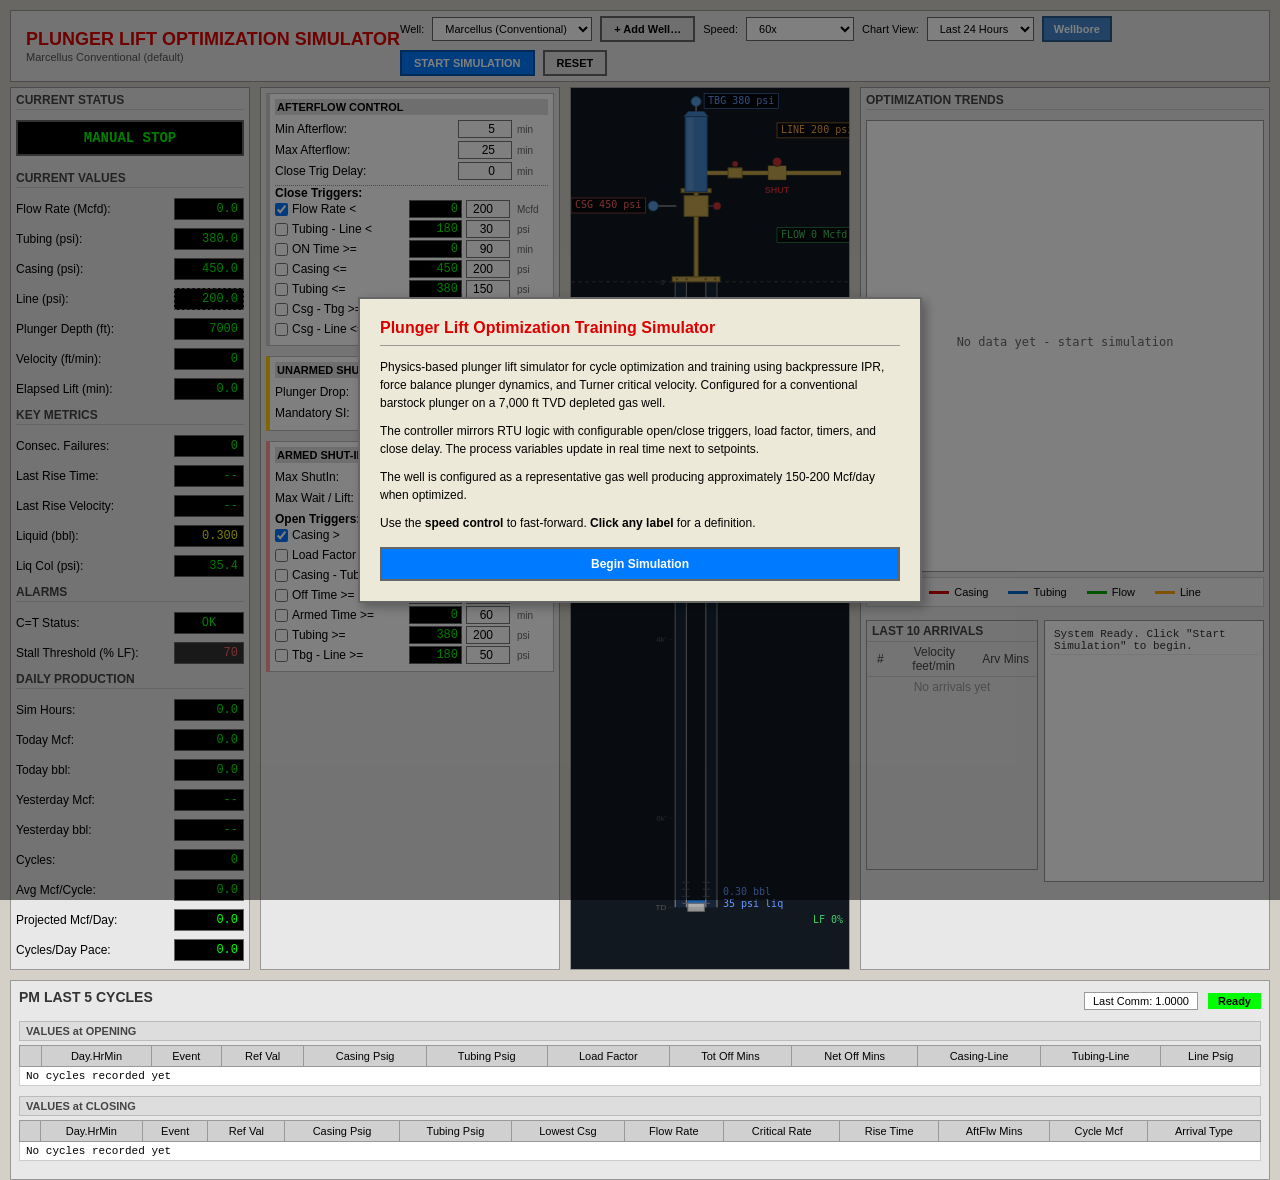
==== index.html @ 11f979c6 "Move app to repo root for clean URL; apply readout-box and unit-alignment styling fixes" ====
<!DOCTYPE html>
<html lang="en">
<head>
    <meta charset="UTF-8">
    <title>Wellsite LMS - Plunger Lift Optimization Simulator</title>
    <link rel="stylesheet" href="css/styles.css">
</head>
<body>

    <!-- Instructions Modal -->
    <div id="instructionsModal" class="modal-overlay">
        <div class="modal-dialog">
            <div class="modal-header">Plunger Lift Optimization Training Simulator</div>
            <div class="modal-content">
                <p>Physics-based plunger lift simulator for cycle optimization and training using backpressure IPR, force balance plunger dynamics, and Turner critical velocity. Configured for a conventional barstock plunger on a 7,000 ft TVD depleted gas well.</p>

                <p>The controller mirrors RTU logic with configurable open/close triggers, load factor, timers, and close delay. The process variables update in real time next to setpoints.</p>

                <p>The well is configured as a representative gas well producing approximately 150-200 Mcf/day when optimized.</p>

                <p>Use the <strong>speed control</strong> to fast-forward. <strong>Click any label</strong> for a definition.</p>
            </div>
            <button class="modal-close" onclick="closeInstructions()">Begin Simulation</button>
        </div>
    </div>

    <!-- Custom Well Modal -->
    <div id="customWellModal" class="modal-overlay hidden">
        <div class="modal-dialog modal-dialog-wide">
            <div class="modal-header">Add Custom Well (Packer Completion)</div>
            <div class="modal-content">

                <div id="cwFormPage">
                    <fieldset class="cw-fieldset">
                        <legend>Well &amp; Geometry</legend>
                        <div class="cw-grid">
                            <label for="cwName">Well name</label>
                            <input type="text" id="cwName" placeholder="e.g. Well C">
                            <label for="cwTubingSize">Tubing size</label>
                            <select id="cwTubingSize" onchange="cwToggleCustomId()">
                                <option value="2-3/8" selected>2-3/8&quot; (1.995&quot; ID)</option>
                                <option value="2-7/8">2-7/8&quot; (2.441&quot; ID)</option>
                                <option value="custom">Custom ID…</option>
                            </select>
                        </div>
                        <div class="cw-grid" id="cwCustomIdRow" style="display:none;">
                            <label for="cwCustomId">Tubing ID (inches)</label>
                            <input type="number" id="cwCustomId" step="0.001" placeholder="e.g. 1.995">
                        </div>
                        <div class="cw-grid">
                            <label for="cwDepth">BSA depth (ft)</label>
                            <input type="number" id="cwDepth" placeholder="e.g. 6893">
                            <label for="cwLine">Line pressure (psi)</label>
                            <input type="number" id="cwLine" placeholder="e.g. 312">
                        </div>
                    </fieldset>

                    <fieldset class="cw-fieldset">
                        <legend>Observed Performance (calibration targets)</legend>
                        <div class="cw-grid">
                            <label for="cwFlowingTbg">Flowing tubing (psi)</label>
                            <input type="number" id="cwFlowingTbg" placeholder="e.g. 325">
                            <label for="cwProd">Daily production (Mcfd)</label>
                            <input type="number" id="cwProd" placeholder="e.g. 675">
                            <label for="cwSiPeak">Shut-in tubing peak (psi)</label>
                            <input type="number" id="cwSiPeak" placeholder="e.g. 370">
                            <label for="cwSiPeakAfter">…observed after shut-in of (min)</label>
                            <input type="number" id="cwSiPeakAfter" placeholder="e.g. 50">
                            <label for="cwCycles">Cycles per day</label>
                            <input type="number" id="cwCycles" step="0.5" placeholder="e.g. 2">
                            <label for="cwWater">Water rate (bbl/d)</label>
                            <input type="number" id="cwWater" step="0.1" placeholder="e.g. 0.6">
                            <label for="cwRise">Plunger rise time (min)</label>
                            <input type="number" id="cwRise" placeholder="e.g. 15">
                            <label for="cwDrop">Plunger drop time (min)</label>
                            <input type="number" id="cwDrop" placeholder="e.g. 42">
                        </div>
                        <div class="cw-grid">
                            <label for="cwStabilizedSi">Stabilized long shut-in tubing (psi) <span class="cw-optional">optional — pins reservoir pressure</span></label>
                            <input type="number" id="cwStabilizedSi" placeholder="leave blank if unknown">
                        </div>
                    </fieldset>

                    <fieldset class="cw-fieldset">
                        <legend>Controller Settings (operator setpoints)</legend>
                        <div class="cw-grid">
                            <label for="cwCtrlOffTime">Off time — open trigger (min)</label>
                            <input type="number" id="cwCtrlOffTime" placeholder="e.g. 50">
                            <label for="cwCtrlCloseFlow">Close on flow below (Mcfd)</label>
                            <input type="number" id="cwCtrlCloseFlow" placeholder="e.g. 650">
                            <label for="cwCtrlCloseDelay">Close delay (min)</label>
                            <input type="number" id="cwCtrlCloseDelay" placeholder="e.g. 2">
                            <label for="cwCtrlDropTimer">Drop timer (min)</label>
                            <input type="number" id="cwCtrlDropTimer" placeholder="e.g. 42">
                            <label for="cwCtrlMaxAft">Max afterflow (min)</label>
                            <input type="number" id="cwCtrlMaxAft" placeholder="e.g. 720">
                            <label for="cwCtrlMaxShutIn">Max shut-in (min)</label>
                            <input type="number" id="cwCtrlMaxShutIn" placeholder="e.g. 120">
                        </div>
                    </fieldset>

                    <div id="cwValidationErrors"></div>

                    <fieldset class="cw-fieldset">
                        <legend>Saved Custom Wells</legend>
                        <div id="cwManageList"></div>
                        <div class="cw-manage-actions">
                            <button onclick="exportCustomWells()">Export All (JSON)</button>
                            <button onclick="document.getElementById('cwImportFile').click()">Import…</button>
                            <input type="file" id="cwImportFile" accept=".json" style="display:none"
                                   onchange="if(this.files[0]) importCustomWells(this.files[0]); this.value='';">
                            <span id="cwImportStatus"></span>
                        </div>
                    </fieldset>
                </div>

                <div id="cwProgressPage" style="display:none;">
                    <div id="cwCalStatus" class="cw-cal-status">Preparing…</div>
                    <div id="cwCalLog" class="cw-cal-log"></div>
                    <p class="cw-note">Auto-calibration runs ~20–35 fast headless simulations of this well (about 1–2 seconds total), nudging each physics parameter until the model matches your targets.</p>
                </div>

                <div id="cwResultPage" style="display:none;">
                    <table id="cwValidationTable" class="cw-validation-table"></table>
                    <div id="cwCalNotes"></div>
                    <details class="cw-details">
                        <summary>Derived physics parameters (for the engineer)</summary>
                        <div id="cwDerivedKnobs"></div>
                    </details>
                </div>

            </div>
            <div class="cw-footer">
                <button id="cwBtnCreate" class="primary" onclick="startCustomWellCalibration()">Create &amp; Calibrate</button>
                <button id="cwBtnSave" class="primary" style="display:none;" onclick="saveCalibratedWell()">Save Well</button>
                <button id="cwBtnBack" style="display:none;" onclick="backToCustomWellForm()">Back to Form</button>
                <button onclick="closeCustomWellModal()">Cancel</button>
            </div>
        </div>
    </div>

    <!-- Help Popover -->
    <div id="helpPopover" class="help-popover hidden">
        <div class="help-popover-header">
            <span class="help-popover-title" id="helpPopoverTitle">Help</span>
            <button class="help-popover-close" onclick="closeHelpPopover()">X</button>
        </div>
        <div class="help-popover-content" id="helpPopoverContent"></div>
    </div>

    <div class="header">
        <div>
            <h1>PLUNGER LIFT OPTIMIZATION SIMULATOR</h1>
            <span id="headerSubtitle">Marcellus Conventional (default)</span>
        </div>
        <div class="sim-controls">
            <label for="wellPresetSelect">Well:</label>
            <select id="wellPresetSelect" onchange="applyWellPreset(this.value)">
                <option value="marcellus" selected>Marcellus (Conventional)</option>
                <option value="wellA">Well A — Packer</option>
                <option value="wellB">Well B — Packer</option>
            </select>
            <button id="btnAddWell" onclick="openCustomWellModal()">+ Add Well…</button>
            <label for="speedSelect">Speed:</label>
            <select id="speedSelect" onchange="updateSpeed()">
                <option value="1">1x (Real-time)</option>
                <option value="10">10x</option>
                <option value="30">30x</option>
                <option value="60" selected>60x</option>
                <option value="120">120x</option>
                <option value="300">300x (Fast)</option>
            </select>
            <label for="chartViewSelect">Chart View:</label>
            <select id="chartViewSelect" onchange="updateChartView()">
                <option value="60">Last 1 Hour</option>
                <option value="360">Last 6 Hours</option>
                <option value="720">Last 12 Hours</option>
                <option value="1440" selected>Last 24 Hours</option>
                <option value="9999999">All Data</option>
            </select>
            <button id="btnToggleViz" class="viz-active" onclick="toggleVisualizer()">Wellbore</button>
            <button class="primary" onclick="toggleSimulation()" id="btnStart">START SIMULATION</button>
            <button onclick="resetSimulation()">RESET</button>
        </div>
    </div>

    <div class="main-container">

        <div class="panel">
            <h3>Current Status</h3>
            <div id="statusDisplay" class="status-box">MANUAL STOP</div>

            <h3>Current Values</h3>
            <div class="data-row"><span class="data-label" data-help="flowRate">Flow Rate (Mcfd):</span> <div id="valFlow" class="data-value">0.0</div></div>
            <div class="data-row"><span class="data-label" data-help="tubingPressure">Tubing (psi):</span> <div id="valTbg" class="data-value">200.0</div></div>
            <div class="data-row" id="rowPwf" style="display:none;"><span class="data-label" title="Bottomhole flowing pressure (packer wells only)">Pwf BH (psi):</span> <div id="valPwf" class="data-value">--</div></div>
            <div class="data-row" id="rowCsg"><span class="data-label" data-help="casingPressure">Casing (psi):</span> <div id="valCsg" class="data-value">400.0</div></div>
            <div class="data-row"><span class="data-label" data-help="linePressure">Line (psi):</span> <input type="number" id="valLine" class="data-value data-value-edit" value="200" title="Editable — set a new gathering-line pressure and the physics responds live" onchange="setLinePressure(this.value)"></div>
            <div class="data-row"><span class="data-label" data-help="plungerDepth">Plunger Depth (ft):</span> <div id="valDepth" class="data-value">7000</div></div>
            <div class="data-row">
                <span class="data-label" data-help="velocity">Velocity (ft/min):</span>
                <span class="value-wrap"><span id="velIndicator" class="velocity-indicator"></span><div id="valVel" class="data-value">0</div></span>
            </div>
            <div class="data-row"><span class="data-label" data-help="elapsedLift">Elapsed Lift (min):</span> <div id="timerLift" class="data-value">0.0</div></div>

            <h3>Key Metrics</h3>
            <div class="data-row"><span class="data-label" data-help="consecFailures">Consec. Failures:</span> <div id="valConsecFails" class="data-value">0</div></div>
            <div class="data-row"><span class="data-label" data-help="lastRiseTime">Last Rise Time:</span> <div id="valRiseTime" class="data-value">--</div></div>
            <div class="data-row"><span class="data-label" data-help="lastRiseVelocity">Last Rise Velocity:</span> <div id="valArrivalVel" class="data-value">--</div></div>
            <div class="data-row"><span class="data-label" data-help="liquidBbl">Liquid (bbl):</span> <div id="valLiquidBbl" class="data-value">0.00</div></div>
            <div class="data-row"><span class="data-label" data-help="liquidColumnPsi">Liq Col (psi):</span> <div id="valLiquidPsi" class="data-value">0.0</div></div>

            <h3>Alarms</h3>
            <div class="data-row">
                <span class="data-label" data-help="ctStatus">C=T Status:</span>
                <div id="valCTStatus" class="data-value" style="text-align:center;">OK</div>
            </div>
            <div class="data-row">
                <span class="data-label" data-help="stallThreshold">Stall Threshold (% LF):</span>
                <div class="data-value" style="background:#333; color:#ff6666;">70</div>
            </div>

            <h3>Daily Production</h3>
            <div class="data-row"><span class="data-label" data-help="simHours">Sim Hours:</span> <div id="summaryHours" class="data-value">0.0</div></div>
            <div class="data-row"><span class="data-label" data-help="todayMcf">Today Mcf:</span> <div id="summaryTodayMcf" class="data-value">0.0</div></div>
            <div class="data-row"><span class="data-label" data-help="todayBbl">Today bbl:</span> <div id="summaryTodayBbl" class="data-value">0.0</div></div>
            <div class="data-row"><span class="data-label" data-help="yesterdayMcf">Yesterday Mcf:</span> <div id="summaryYesterdayMcf" class="data-value">--</div></div>
            <div class="data-row"><span class="data-label" data-help="yesterdayBbl">Yesterday bbl:</span> <div id="summaryYesterdayBbl" class="data-value">--</div></div>
            <div class="data-row"><span class="data-label" data-help="cycles">Cycles:</span> <div id="summaryCycles" class="data-value">0</div></div>
            <div class="data-row"><span class="data-label" data-help="avgMcfCycle">Avg Mcf/Cycle:</span> <div id="summaryAvgMcf" class="data-value">0.0</div></div>
            <div class="data-row"><span class="data-label" data-help="projectedMcfDay">Projected Mcf/Day:</span> <div id="summaryProjected" class="data-value">0.0</div></div>
            <div class="data-row"><span class="data-label" data-help="cyclesPerDay">Cycles/Day Pace:</span> <div id="summaryCyclesPerDay" class="data-value">0.0</div></div>
        </div>

        <div class="panel">

            <div class="input-group section-afterflow">
                <h4>AFTERFLOW CONTROL</h4>
                <div class="data-row">
                    <span data-help="minAfterflow">Min Afterflow:</span>
                    <span class="input-with-unit"><input type="number" id="inMinAft" value="5"><span class="trigger-unit">min</span></span>
                </div>
                <div class="data-row">
                    <span data-help="maxAfterflow">Max Afterflow:</span>
                    <span class="input-with-unit"><input type="number" id="inMaxAft" value="25"><span class="trigger-unit">min</span></span>
                </div>
                <div class="data-row">
                    <span data-help="closeTrigDelay">Close Trig Delay:</span>
                    <span class="input-with-unit"><input type="number" id="inCloseDly" value="0"><span class="trigger-unit">min</span></span>
                </div>

                <div style="margin-top:5px; border-top:1px dotted #999;">
                    <strong>Close Triggers:</strong>
                    <div class="trigger-row">
                        <input type="checkbox" id="chkCloseFlow" checked>
                        <span data-help="closeFlowTrigger">Flow Rate < </span>
                        <span class="trigger-actual" id="actCloseFlow">--</span>
                        <input type="number" id="inCloseFlowVal" value="200">
                        <span class="trigger-unit">Mcfd</span>
                    </div>
                    <div class="trigger-row">
                        <input type="checkbox" id="chkCloseDP">
                        <span data-help="closeDPTrigger">Tubing - Line < </span>
                        <span class="trigger-actual" id="actCloseTbgLine">--</span>
                        <input type="number" id="inCloseDPVal" value="30">
                        <span class="trigger-unit">psi</span>
                    </div>
                    <div class="trigger-row">
                        <input type="checkbox" id="chkCloseOnTime">
                        <span data-help="closeOnTimeHelp">ON Time >= </span>
                        <span class="trigger-actual" id="actCloseOnTime">--</span>
                        <input type="number" id="inCloseOnTimeVal" value="90">
                        <span class="trigger-unit">min</span>
                    </div>
                    <div class="trigger-row">
                        <input type="checkbox" id="chkCloseCasing">
                        <span data-help="closeCasingHelp">Casing <= </span>
                        <span class="trigger-actual" id="actCloseCasing">--</span>
                        <input type="number" id="inCloseCasingVal" value="200">
                        <span class="trigger-unit">psi</span>
                    </div>
                    <div class="trigger-row">
                        <input type="checkbox" id="chkCloseTubing">
                        <span data-help="closeTubingHelp">Tubing <= </span>
                        <span class="trigger-actual" id="actCloseTubing">--</span>
                        <input type="number" id="inCloseTubingVal" value="150">
                        <span class="trigger-unit">psi</span>
                    </div>
                    <div class="trigger-row">
                        <input type="checkbox" id="chkCloseCsgTbg">
                        <span data-help="closeCsgTbgHelp">Csg - Tbg >= </span>
                        <span class="trigger-actual" id="actCloseCsgTbg">--</span>
                        <input type="number" id="inCloseCsgTbgVal" value="100">
                        <span class="trigger-unit">psi</span>
                    </div>
                    <div class="trigger-row">
                        <input type="checkbox" id="chkCloseCsgLine">
                        <span data-help="closeCsgLineHelp">Csg - Line <= </span>
                        <span class="trigger-actual" id="actCloseCsgLine">--</span>
                        <input type="number" id="inCloseCsgLineVal" value="50">
                        <span class="trigger-unit">psi</span>
                    </div>
                </div>
            </div>

            <div class="input-group section-unarmed">
                <h4>UNARMED SHUT-IN</h4>
                <div class="data-row">
                    <span data-help="plungerDrop">Plunger Drop:</span>
                    <span class="input-with-unit"><input type="number" id="inPlgDrop" value="20"><span class="trigger-unit">min</span></span>
                </div>
                <div class="data-row" style="display:none;">
                    <span data-help="deviationAngle">Well Deviation:</span>
                    <span class="input-with-unit"><input type="number" id="inDeviationAngle" value="0" min="0" max="75" step="5"><span class="trigger-unit">&deg;</span></span>
                </div>
                <div class="data-row">
                    <span data-help="mandatorySI">Mandatory SI:</span>
                    <span class="input-with-unit"><input type="number" id="inMandatory" value="120"><span class="trigger-unit">min</span></span>
                </div>
            </div>

            <div class="input-group section-armed">
                <h4>ARMED SHUT-IN (OPEN TRIGGERS)</h4>
                <div class="data-row">
                    <span data-help="maxShutIn">Max ShutIn:</span>
                    <span class="input-with-unit"><input type="number" id="inMaxShutIn" value="120"><span class="trigger-unit">min</span></span>
                </div>
                <div class="data-row">
                    <span data-help="maxWait">Max Wait / Lift:</span>
                    <span class="input-with-unit"><input type="number" id="inMaxWait" value="60"><span class="trigger-unit">min</span></span>
                </div>
                <div style="margin-top:5px;">
                    <strong>Open Triggers:</strong>
                    <div class="trigger-row">
                        <input type="checkbox" id="chkOpenCsg" checked>
                        <span data-help="casingTrigger">Casing > </span>
                        <span class="trigger-actual" id="actOpenCsg">--</span>
                        <input type="number" id="inOpenCsgVal" value="520">
                        <span class="trigger-unit">psi</span>
                    </div>
                    <div class="trigger-row">
                        <input type="checkbox" id="chkOpenLoad">
                        <span data-help="loadFactorTrigger">Load Factor < </span>
                        <span class="trigger-actual" id="actOpenLoad">--</span>
                        <input type="number" id="inOpenLoadVal" value="45">
                        <span class="trigger-unit">%</span>
                    </div>
                    <div class="trigger-row">
                        <input type="checkbox" id="chkOpenDiff">
                        <span data-help="diffTrigger">Casing - Tubing < </span>
                        <span class="trigger-actual" id="actOpenDiff">--</span>
                        <input type="number" id="inOpenDiffVal" value="200">
                        <span class="trigger-unit">psi</span>
                    </div>
                    <div class="trigger-row">
                        <input type="checkbox" id="chkOpenOffTime">
                        <span data-help="openOffTimeHelp">Off Time >= </span>
                        <span class="trigger-actual" id="actOpenOffTime">--</span>
                        <input type="number" id="inOpenOffTimeVal" value="120">
                        <span class="trigger-unit">min</span>
                    </div>
                    <div class="trigger-row">
                        <input type="checkbox" id="chkOpenArmedTime">
                        <span data-help="openArmedTimeHelp">Armed Time >= </span>
                        <span class="trigger-actual" id="actOpenArmedTime">--</span>
                        <input type="number" id="inOpenArmedTimeVal" value="60">
                        <span class="trigger-unit">min</span>
                    </div>
                    <div class="trigger-row">
                        <input type="checkbox" id="chkOpenTubing">
                        <span data-help="openTubingHelp">Tubing >= </span>
                        <span class="trigger-actual" id="actOpenTubing">--</span>
                        <input type="number" id="inOpenTubingVal" value="200">
                        <span class="trigger-unit">psi</span>
                    </div>
                    <div class="trigger-row">
                        <input type="checkbox" id="chkOpenTbgLine">
                        <span data-help="openTbgLineHelp">Tbg - Line >= </span>
                        <span class="trigger-actual" id="actOpenTbgLine">--</span>
                        <input type="number" id="inOpenTbgLineVal" value="50">
                        <span class="trigger-unit">psi</span>
                    </div>
                </div>
            </div>

        </div>

        <div class="visualizer-panel" id="vizPanel">
            <canvas id="wellboreCanvas"></canvas>
        </div>

        <div class="panel">
            <h3>Optimization Trends</h3>
            <div class="chart-container">
                <canvas id="trendChart"></canvas>
            </div>
            <div class="chart-legend">
                <div class="chart-legend-item" id="legendCasing"><div class="chart-legend-color" style="background:#cc0000;"></div>Casing</div>
                <div class="chart-legend-item"><div class="chart-legend-color" style="background:#0066cc;"></div>Tubing</div>
                <div class="chart-legend-item" id="legendPwf" style="display:none;"><div class="chart-legend-color" style="background:#9933cc;"></div>Pwf (BH)</div>
                <div class="chart-legend-item"><div class="chart-legend-color" style="background:#00aa00;"></div>Flow</div>
                <div class="chart-legend-item"><div class="chart-legend-color" style="background:orange;"></div>Line</div>
            </div>
            <div class="chart-below-container">
                <div class="arrivals-panel">
                    <h4>LAST 10 ARRIVALS</h4>
                    <div class="arrivals-panel-scroll">
                        <table class="arrivals-table">
                            <thead>
                                <tr><th>#</th><th>Velocity<br>feet/min</th><th>Arv Mins</th></tr>
                            </thead>
                            <tbody id="arrivalsTableBody">
                                <tr><td colspan="3" style="text-align:center; color:#999;">No arrivals yet</td></tr>
                            </tbody>
                        </table>
                    </div>
                </div>
                <div class="event-log" id="eventLog">
                    <div class="log-info">System Ready. Click "Start Simulation" to begin.</div>
                </div>
            </div>
        </div>

        <div class="cycle-history-panel">
            <div class="cycle-header">
                <h3>PM LAST 5 CYCLES</h3>
                <div style="display:flex; gap:10px; align-items:center;">
                    <span class="last-comm">Last Comm: <span id="lastCommTime">--</span></span>
                    <span class="status-indicator" id="cycleStatusIndicator">Ready</span>
                </div>
            </div>

            <div class="cycle-table-section">
                <h4>VALUES at OPENING</h4>
                <div class="cycle-table-container">
                    <table class="cycle-table">
                        <thead>
                            <tr>
                                <th></th>
                                <th>Day.HrMin</th>
                                <th>Event</th>
                                <th>Ref Val</th>
                                <th>Casing Psig</th>
                                <th>Tubing Psig</th>
                                <th>Load Factor</th>
                                <th>Tot Off Mins</th>
                                <th>Net Off Mins</th>
                                <th>Casing-Line</th>
                                <th>Tubing-Line</th>
                                <th>Line Psig</th>
                            </tr>
                        </thead>
                        <tbody id="openingTableBody">
                            <tr><td colspan="12">No cycles recorded yet</td></tr>
                        </tbody>
                    </table>
                </div>
            </div>

            <div class="cycle-table-section">
                <h4>VALUES at CLOSING</h4>
                <div class="cycle-table-container">
                    <table class="cycle-table">
                        <thead>
                            <tr>
                                <th></th>
                                <th>Day.HrMin</th>
                                <th>Event</th>
                                <th>Ref Val</th>
                                <th>Casing Psig</th>
                                <th>Tubing Psig</th>
                                <th>Lowest Csg</th>
                                <th>Flow Rate</th>
                                <th>Critical Rate</th>
                                <th>Rise Time</th>
                                <th>AftFlw Mins</th>
                                <th>Cycle Mcf</th>
                                <th>Arrival Type</th>
                            </tr>
                        </thead>
                        <tbody id="closingTableBody">
                            <tr><td colspan="13">No cycles recorded yet</td></tr>
                        </tbody>
                    </table>
                </div>
            </div>
        </div>

    </div>

    <!-- Scripts loaded in dependency order -->
    <script src="js/config.js"></script>
    <script src="js/physics.js"></script>
    <script src="js/controller.js"></script>
    <script src="js/simulation.js"></script>
    <script src="js/ui.js"></script>
    <script src="js/chart.js"></script>
    <script src="js/wellbore.js"></script>
    <script src="js/help.js"></script>
    <script src="js/custom-well.js"></script>
    <script src="js/test-sweep.js"></script>
    <script src="js/test-issue1.js"></script>
    <script src="js/test-issue2-3.js"></script>
    <script src="js/test-triggers.js"></script>
    <script>
        // Initialize
        updateUI();
        drawChart();
        drawWellbore();
        showInstructions();  // Show instructions on page load
    </script>

</body>
</html>
---- css/styles.css ----
:root {
    --bg-color: #d4d0c8; /* Classic SCADA Grey */
    --panel-bg: #ece9d8;
    --input-bg: #ffffff;
    --text-color: #000;
    --highlight-green: #00ff00;
    --highlight-red: #ff3333;
    --highlight-yellow: #ffff00;
    --value-w: 70px; /* shared width for every black readout box */
}

body {
    font-family: 'Segoe UI', Tahoma, Geneva, Verdana, sans-serif;
    background-color: var(--bg-color);
    margin: 0;
    padding: 10px;
    font-size: 12px;
    color: var(--text-color);
    height: 100vh;
    box-sizing: border-box;
    display: flex;
    flex-direction: column;
}

/* Layout Grid */
.main-container {
    display: grid;
    grid-template-columns: 240px 300px 280px 1fr;
    grid-template-rows: auto 1fr;
    gap: 10px;
    height: 100%;
}
.main-container.viz-collapsed {
    grid-template-columns: 240px 300px 1fr;
}
.main-container.viz-collapsed .visualizer-panel {
    display: none;
}

/* Visualizer panel */
.visualizer-panel {
    border: 1px solid #999;
    background: #111820;
    overflow: hidden;
}
.visualizer-panel canvas {
    display: block;
    width: 100%;
    height: 100%;
}

/* Wellbore toggle button */
#btnToggleViz {
    padding: 5px 10px;
    font-size: 11px;
    font-weight: bold;
    cursor: pointer;
    border: 2px solid #666;
    background: #e0e0e0;
}
#btnToggleViz.viz-active {
    background: #4488cc;
    color: white;
    border-color: #2a5a8a;
}

/* Header */
.header {
    grid-column: 1 / -1;
    display: flex;
    justify-content: space-between;
    align-items: center;
    background: #e8e8e8;
    border: 1px solid #999;
    padding: 5px 15px;
    margin-bottom: 5px;
}

.header h1 {
    margin: 0;
    font-size: 18px;
    color: #d00;
    white-space: nowrap; /* Prevent title from wrapping */
}
.header > div:first-child span {
    font-size: 11px; /* Smaller subtitle */
    color: #555;
}
.sim-controls {
    display: flex;
    gap: 8px;
    align-items: center;
    flex-wrap: wrap;
}
.sim-controls label {
    font-size: 11px;
    margin: 0;
}
.sim-controls button {
    padding: 5px 12px;
    font-weight: bold;
    font-size: 11px;
    cursor: pointer;
    border: 2px solid #666;
    background: #e0e0e0;
}
.sim-controls button.primary { background: #007bff; color: white; border-color: #0056b3; }
.sim-controls select {
    padding: 4px 8px;
    font-size: 11px;
    border: 1px solid #666;
    background: #fff;
    cursor: pointer;
}


/* Generic Panel Styling */
.panel {
    border: 1px solid #999;
    background-color: #e8e8e8;
    padding: 5px;
    display: flex;
    flex-direction: column;
    gap: 5px;
}
.panel h3 {
    margin: 0 0 5px 0;
    font-size: 12px;
    color: #444;
    border-bottom: 1px solid #ccc;
    padding-bottom: 2px;
    text-transform: uppercase;
}

/* Status Box */
.status-box {
    background: #000;
    color: #00ff00;
    font-family: 'Courier New', monospace;
    font-weight: bold;
    text-align: center;
    padding: 8px;
    font-size: 14px;
    border: 2px solid #666;
    margin-bottom: 10px;
}
.status-box.error { color: red; }
.status-box.wait { color: yellow; }

/* Data Tables (readout rows) */
.data-row {
    display: flex;
    justify-content: space-between;
    align-items: center;
    gap: 8px;
    margin-bottom: 3px;
}
/* Rows that contain a black readout box: line every box up into one tidy
   column. Progressive enhancement — a browser without :has() keeps the flex
   layout above, and the uniform box styling below still applies either way. */
.data-row:has(.data-value) {
    display: grid;
    grid-template-columns: 1fr var(--value-w);
    align-items: center;
    column-gap: 8px;
}
.data-label { flex: 1; }

/* The black digital-readout boxes — one consistent width, font, and alignment */
.data-value {
    width: var(--value-w);
    box-sizing: border-box;
    flex-shrink: 0;
    text-align: right;
    background: #000;
    color: #00ff00;
    font-family: 'Courier New', monospace;
    font-size: 12px;
    line-height: 16px;
    padding: 2px 5px;
    border: 1px solid #666;
}

/* Groups a readout box with a trailing indicator (e.g. the velocity dot) so
   the box's right edge still lines up with every other box. */
.value-wrap {
    display: flex;
    align-items: center;
    justify-content: flex-end;
    gap: 5px;
}

/* Editable readout (line pressure): identical look to the boxes above, with a
   dashed hint that it's editable. The two-class selector outranks the generic
   input[type=number] rule that was overriding this box's font and width. */
.data-value.data-value-edit {
    width: var(--value-w);
    padding: 2px 5px;
    font-family: 'Courier New', monospace;
    font-size: 12px;
    border: 1px dashed #7a7a7a;
    -moz-appearance: textfield;
    appearance: textfield;
}
.data-value.data-value-edit:focus {
    border: 1px solid #00ff00;
    outline: none;
}
.data-value.data-value-edit::-webkit-outer-spin-button,
.data-value.data-value-edit::-webkit-inner-spin-button {
    -webkit-appearance: none;
    margin: 0;
}

/* Inputs */
input[type="number"] {
    width: 50px;
    text-align: right;
    border: 1px solid #777;
    padding: 1px;
    font-family: inherit;
    font-size: inherit;
}
.input-group {
    border: 1px solid #bbb;
    padding: 5px;
    background: #fff;
    margin-bottom: 5px;
}
.input-group h4 { margin: 0 0 5px 0; font-size: 11px; background: #ddd; padding: 2px; }

/* Trigger Checkboxes */
.trigger-row {
    display: flex;
    align-items: center;
    gap: 4px;
    font-size: 12px;
    margin-bottom: 2px;
}
.trigger-row input[type="checkbox"] { margin: 0; flex-shrink: 0; }
.trigger-row span:not(.trigger-actual):not(.trigger-unit) { flex: 1; }
.trigger-row input[type="number"] { width: 40px; flex-shrink: 0; }
.trigger-row .trigger-actual {
    flex: 0 0 45px;
    width: 45px;
    text-align: right;
    background: #000;
    color: #00ff00;
    font-family: monospace;
    font-size: 12px;
    padding: 1px 3px;
    border: 1px solid #666;
}
.trigger-unit {
    flex: 0 0 34px;   /* one fixed slot, sized to fit the widest unit ("Mcfd") */
    width: 34px;
    box-sizing: border-box;
    padding-left: 3px;
    text-align: left; /* shorter units (psi, min) get the spare space on the right */
    font-size: 10px;
    color: #666;
}
.input-with-unit {
    display: inline-flex;
    align-items: center;
    gap: 2px;
}
.trigger-row.disabled span { color: #999; }
.trigger-row.disabled .trigger-actual { color: #666; }

/* Charts */
.chart-container {
    background: #fff;
    border: 1px solid #999;
    height: 450px;
    position: relative;
}
.chart-legend {
    display: flex;
    justify-content: center;
    gap: 20px;
    padding: 8px;
    font-size: 11px;
    background: #f5f5f5;
    border: 1px solid #ccc;
}
.chart-legend-item {
    display: flex;
    align-items: center;
    gap: 5px;
}
.chart-legend-color {
    width: 20px;
    height: 3px;
}
canvas { width: 100%; height: 100%; }

/* Section Specific Colors mimicking screenshots */
.section-lifting { border-left: 4px solid #00ffff; }
.section-afterflow { border-left: 4px solid #cccccc; }
.section-unarmed { border-left: 4px solid #ffcc00; }
.section-armed { border-left: 4px solid #ff9999; }

/* Cycle History Table Styles */
.cycle-history-panel {
    grid-column: 1 / -1;
    background: #e8e8e8;
    border: 1px solid #999;
    padding: 8px;
}
.cycle-history-panel h3 {
    margin: 0 0 8px 0;
    font-size: 14px;
    font-weight: bold;
    color: #333;
}
.cycle-header {
    display: flex;
    justify-content: space-between;
    align-items: center;
    margin-bottom: 8px;
}
.cycle-header .last-comm {
    font-size: 11px;
    background: #fff;
    border: 1px solid #999;
    padding: 2px 8px;
}
.cycle-header .status-indicator {
    background: #00ff00;
    color: #000;
    padding: 2px 10px;
    font-size: 11px;
    font-weight: bold;
}
.cycle-table-container {
    overflow-x: auto;
    margin-bottom: 10px;
}
.cycle-table {
    width: 100%;
    border-collapse: collapse;
    font-size: 11px;
    background: #f5f5f5;
}
.cycle-table th {
    background: #d0d0d0;
    border: 1px solid #999;
    padding: 4px 6px;
    text-align: center;
    font-weight: normal;
    white-space: nowrap;
}
.cycle-table td {
    border: 1px solid #ccc;
    padding: 3px 6px;
    text-align: right;
    background: #fff;
    font-family: 'Courier New', monospace;
}
.cycle-table td:first-child,
.cycle-table td:nth-child(3) {
    text-align: left;
}
.cycle-table-section {
    margin-bottom: 8px;
}
.cycle-table-section h4 {
    margin: 0 0 4px 0;
    font-size: 11px;
    color: #444;
    background: #ddd;
    padding: 3px 6px;
    border: 1px solid #bbb;
}

/* Velocity indicator styling */
.velocity-indicator {
    display: inline-block;
    width: 8px;
    height: 8px;
    border-radius: 50%;
    margin-left: 5px;
}
.vel-fast { background: #00bfff; }
.vel-good { background: #00ff00; }
.vel-slow { background: #ffaa00; }
.vel-stall { background: #ff3333; }

/* Chart Below Container — arrivals table + event log side by side */
.chart-below-container {
    display: flex;
    gap: 6px;
    margin-top: 8px;
    height: 250px;
}

/* Arrivals Panel — matches Current Values panel style */
.arrivals-panel {
    flex: 0 0 170px;
    display: flex;
    flex-direction: column;
    border: 1px solid #999;
    background: #e8e8e8;
    overflow: hidden;
}
.arrivals-panel h4 {
    margin: 0;
    padding: 3px 5px;
    font-size: 12px;
    color: #444;
    border-bottom: 1px solid #ccc;
    text-transform: uppercase;
    flex-shrink: 0;
}
.arrivals-panel-scroll {
    flex: 1;
    overflow-y: auto;
}
.arrivals-table {
    width: 100%;
    border-collapse: collapse;
    font-size: 12px;
    color: #000;
}
.arrivals-table th {
    background: #e8e8e8;
    color: #444;
    border-bottom: 1px solid #ccc;
    padding: 3px 8px;
    font-size: 12px;
    font-weight: normal;
    text-align: right;
    position: sticky;
    top: 0;
}
.arrivals-table th:first-child {
    text-align: center;
}
.arrivals-table td {
    padding: 3px 8px;
    text-align: right;
}
.arrivals-table td:first-child {
    text-align: center;
    color: #888;
}

/* Event Log Styles */
.event-log {
    flex: 1;
    background: #fff;
    border: 1px solid #999;
    padding: 5px;
    height: 250px;
    overflow-y: scroll;
    font-family: 'Courier New', monospace;
    font-size: 11px;
}
.event-log div {
    padding: 2px 4px;
    border-bottom: 1px solid #eee;
}
.event-log .log-warning {
    color: #cc6600;
    font-weight: bold;
}
.event-log .log-critical {
    color: #cc0000;
    font-weight: bold;
}
.event-log .log-success {
    color: #008800;
}
.event-log .log-info {
    color: #333;
}

/* Help Popover - Early 2000s tutorial style */
.help-popover {
    position: absolute;
    background: #f0f0f0;
    border: 1px solid #666;
    box-shadow: 2px 2px 4px rgba(0,0,0,0.3);
    padding: 8px 10px;
    max-width: 250px;
    font-size: 11px;
    line-height: 1.4;
    z-index: 500;
}
.help-popover.hidden {
    display: none;
}
.help-popover-header {
    display: flex;
    justify-content: space-between;
    align-items: center;
    margin-bottom: 5px;
    padding-bottom: 4px;
    border-bottom: 1px solid #ccc;
}
.help-popover-title {
    font-weight: bold;
    color: #333;
}
.help-popover-close {
    background: #ddd;
    border: 1px solid #999;
    color: #333;
    font-size: 10px;
    width: 16px;
    height: 16px;
    line-height: 14px;
    text-align: center;
    cursor: pointer;
    padding: 0;
}
.help-popover-close:hover {
    background: #ccc;
}
.help-popover-content {
    color: #333;
}
/* Clickable help items */
[data-help] {
    cursor: help;
}
[data-help]:hover {
    background: #ffffcc;
}

/* Instructions Modal Styles */
.modal-overlay {
    position: fixed;
    top: 0;
    left: 0;
    width: 100%;
    height: 100%;
    background: rgba(0,0,0,0.5);
    display: flex;
    justify-content: center;
    align-items: center;
    z-index: 1000;
}
.modal-overlay.hidden {
    display: none;
}
.modal-dialog {
    background: #ece9d8;
    border: 2px solid #666;
    padding: 20px;
    max-width: 520px;
    box-shadow: 4px 4px 10px rgba(0,0,0,0.3);
}
.modal-header {
    font-size: 16px;
    font-weight: bold;
    border-bottom: 1px solid #999;
    padding-bottom: 8px;
    margin-bottom: 12px;
    color: #d00;
}
.modal-content {
    font-size: 12px;
    line-height: 1.5;
}
.modal-content p {
    margin: 0 0 10px 0;
}
.modal-content ul {
    margin: 0 0 10px 0;
    padding-left: 20px;
}
.modal-content li {
    margin-bottom: 4px;
}
.modal-close {
    display: block;
    width: 100%;
    padding: 8px 16px;
    margin-top: 15px;
    font-size: 12px;
    font-weight: bold;
    cursor: pointer;
    border: 2px solid #666;
    background: #007bff;
    color: white;
}
.modal-close:hover {
    background: #0056b3;
}

/* Custom Well Modal */
.modal-dialog-wide {
    max-width: 720px;
    max-height: 90vh;
    overflow-y: auto;
}
.cw-fieldset {
    border: 1px solid #999;
    margin: 0 0 12px 0;
    padding: 8px 10px;
}
.cw-fieldset legend {
    font-size: 12px;
    font-weight: bold;
    padding: 0 6px;
}
.cw-grid {
    display: grid;
    grid-template-columns: 220px 1fr 220px 1fr;
    gap: 5px 10px;
    align-items: center;
    font-size: 12px;
}
.cw-grid label { text-align: right; }
.cw-grid input, .cw-grid select {
    font-size: 12px;
    padding: 2px 4px;
    border: 1px solid #999;
    width: 100%;
    box-sizing: border-box;
}
.cw-optional { font-weight: normal; color: #777; font-size: 10px; display: block; }
.cw-error { color: #c00; font-size: 12px; margin: 3px 0; }
.cw-warn  { color: #b8860b; font-size: 12px; margin: 3px 0; }
.cw-note  { color: #555; font-size: 11px; font-style: italic; margin: 4px 0; }
.cw-hint  { color: #b8860b; font-size: 10px; }
.cw-cal-status { font-size: 13px; font-weight: bold; margin: 10px 0; }
.cw-cal-log { font-size: 11px; color: #555; max-height: 160px; overflow-y: auto; }
.cw-validation-table {
    width: 100%;
    border-collapse: collapse;
    font-size: 12px;
    margin-bottom: 10px;
}
.cw-validation-table th, .cw-validation-table td {
    border: 1px solid #bbb;
    padding: 4px 8px;
    text-align: left;
}
.cw-validation-table th { background: #ddd9c3; }
.cw-badge {
    display: inline-block;
    padding: 1px 8px;
    font-size: 11px;
    font-weight: bold;
    border-radius: 3px;
    color: white;
}
.cw-badge-match { background: #2e7d32; }
.cw-badge-close { background: #c87a00; }
.cw-badge-off   { background: #c00000; }
.cw-details { font-size: 12px; margin-top: 8px; }
.cw-details summary { cursor: pointer; font-weight: bold; }
#cwDerivedKnobs { padding: 6px 0 0 14px; line-height: 1.6; }
.cw-footer {
    display: flex;
    gap: 8px;
    margin-top: 14px;
    border-top: 1px solid #999;
    padding-top: 10px;
}
.cw-footer button {
    padding: 6px 14px;
    font-size: 12px;
    font-weight: bold;
    cursor: pointer;
    border: 2px solid #666;
    background: #ece9d8;
}
.cw-footer button.primary { background: #007bff; color: white; }
.cw-footer button.primary:hover { background: #0056b3; }
.cw-manage-row {
    display: flex;
    justify-content: space-between;
    align-items: center;
    font-size: 12px;
    padding: 3px 0;
}
.cw-manage-row button { font-size: 10px; padding: 1px 8px; cursor: pointer; }
.cw-manage-actions { display: flex; gap: 8px; align-items: center; margin-top: 6px; }
.cw-manage-actions button { font-size: 11px; padding: 2px 10px; cursor: pointer; }
#btnAddWell { cursor: pointer; }
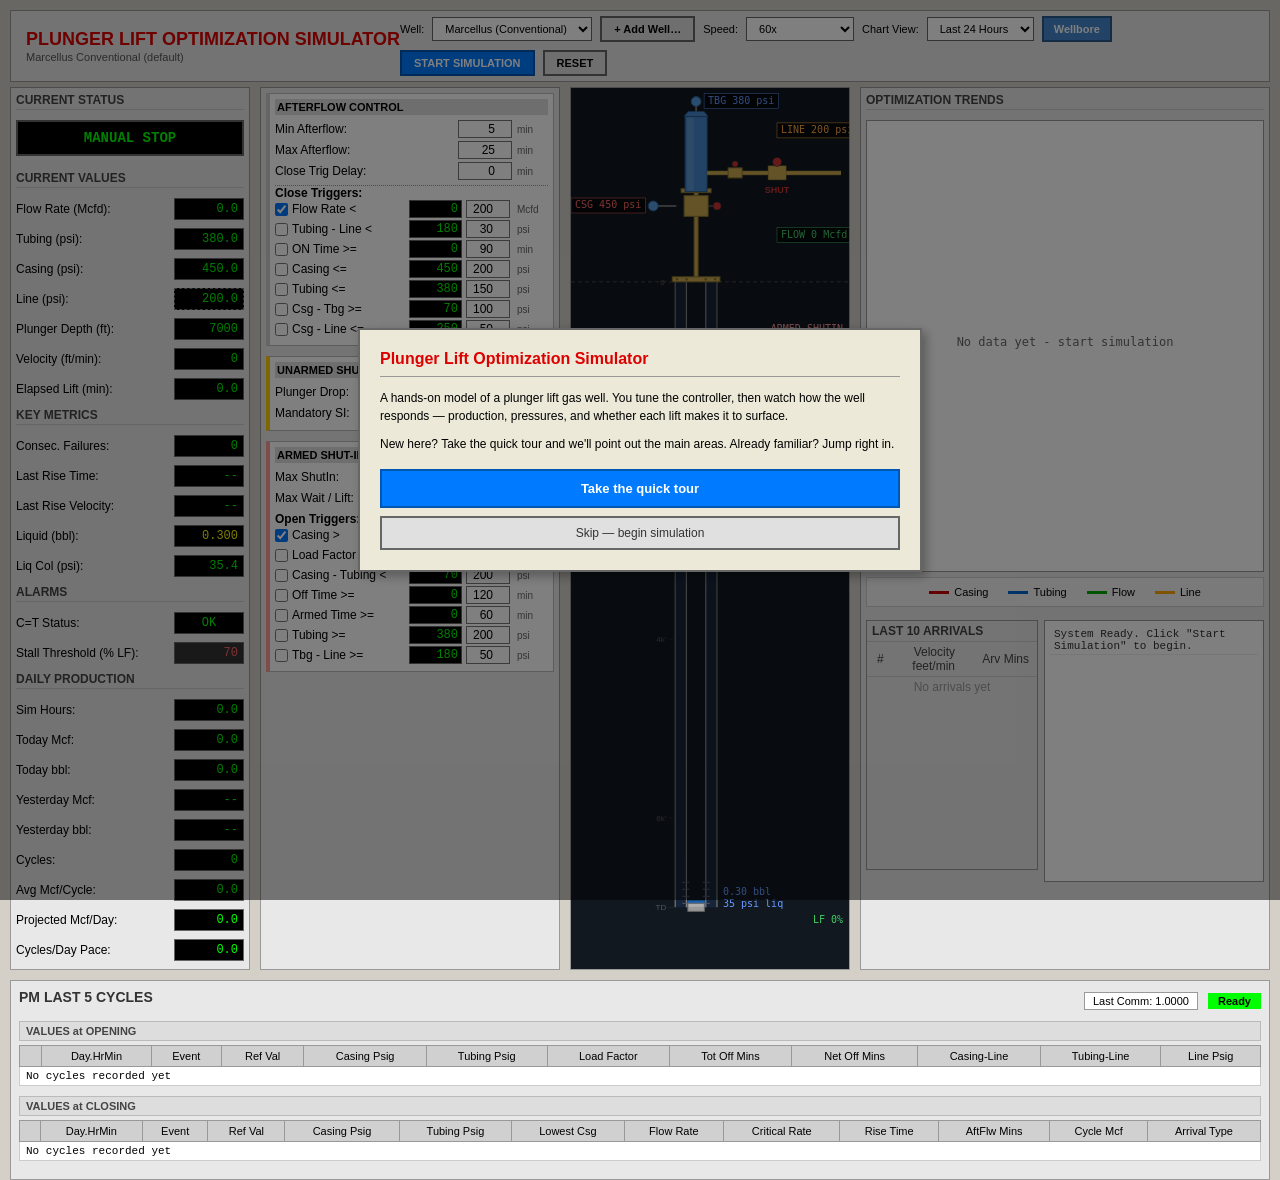
==== commit bc2ff9eb: "Add guided tutorial tour; rework intro modal Introduces js/tutorial.js, a dependency-free 8-step wal" ====
--- a/index.html
+++ b/index.html
@@ -10,17 +10,16 @@
     <!-- Instructions Modal -->
     <div id="instructionsModal" class="modal-overlay">
         <div class="modal-dialog">
-            <div class="modal-header">Plunger Lift Optimization Training Simulator</div>
+            <div class="modal-header">Plunger Lift Optimization Simulator</div>
             <div class="modal-content">
-                <p>Physics-based plunger lift simulator for cycle optimization and training using backpressure IPR, force balance plunger dynamics, and Turner critical velocity. Configured for a conventional barstock plunger on a 7,000 ft TVD depleted gas well.</p>
-
-                <p>The controller mirrors RTU logic with configurable open/close triggers, load factor, timers, and close delay. The process variables update in real time next to setpoints.</p>
-
-                <p>The well is configured as a representative gas well producing approximately 150-200 Mcf/day when optimized.</p>
-
-                <p>Use the <strong>speed control</strong> to fast-forward. <strong>Click any label</strong> for a definition.</p>
-            </div>
-            <button class="modal-close" onclick="closeInstructions()">Begin Simulation</button>
+                <p>A hands-on model of a plunger lift gas well. You tune the controller, then watch how the well responds &mdash; production, pressures, and whether each lift makes it to surface.</p>
+
+                <p>New here? Take the quick tour and we'll point out the main areas. Already familiar? Jump right in.</p>
+            </div>
+            <div class="intro-actions">
+                <button class="tour-start-btn" onclick="closeInstructions(); startTutorial();">Take the quick tour</button>
+                <button class="tour-skip-btn" onclick="closeInstructions()">Skip &mdash; begin simulation</button>
+            </div>
         </div>
     </div>
 
@@ -497,6 +496,7 @@
     <script src="js/chart.js"></script>
     <script src="js/wellbore.js"></script>
     <script src="js/help.js"></script>
+    <script src="js/tutorial.js"></script>
     <script src="js/custom-well.js"></script>
     <script src="js/test-sweep.js"></script>
     <script src="js/test-issue1.js"></script>
--- a/css/styles.css
+++ b/css/styles.css
@@ -590,6 +590,119 @@
     background: #0056b3;
 }
 
+/* Intro modal action buttons (tour vs skip) */
+.intro-actions {
+    display: flex;
+    flex-direction: column;
+    gap: 8px;
+    margin-top: 16px;
+}
+.tour-start-btn {
+    padding: 10px 16px;
+    font-size: 13px;
+    font-weight: bold;
+    cursor: pointer;
+    border: 2px solid #0056b3;
+    background: #007bff;
+    color: #fff;
+}
+.tour-start-btn:hover { background: #0056b3; }
+.tour-skip-btn {
+    padding: 8px 16px;
+    font-size: 12px;
+    cursor: pointer;
+    border: 2px solid #666;
+    background: #e0e0e0;
+    color: #333;
+}
+.tour-skip-btn:hover { background: #d0d0d0; }
+
+/* ===== Guided tutorial / tour ===== */
+#tourBlocker {
+    position: fixed;
+    inset: 0;
+    z-index: 2000;
+    display: none;
+    background: transparent; /* clicks are blocked; the spotlight does the dimming */
+}
+#tourSpotlight {
+    position: fixed;
+    z-index: 2001;
+    display: none;
+    border: 2px solid #4488cc;
+    box-shadow: 0 0 0 9999px rgba(15, 20, 25, 0.62);
+    pointer-events: none;
+    transition: top .25s ease, left .25s ease, width .25s ease, height .25s ease;
+}
+#tourSpotlight.no-target { border-color: transparent; }
+#tourTooltip {
+    position: fixed;
+    z-index: 2002;
+    display: none;
+    width: 310px;
+    max-width: calc(100vw - 24px);
+    background: #ece9d8;
+    border: 2px solid #666;
+    box-shadow: 4px 4px 10px rgba(0, 0, 0, 0.35);
+    padding: 14px 16px 13px;
+    font-family: 'Segoe UI', Tahoma, Geneva, Verdana, sans-serif;
+}
+.tour-skip-x {
+    position: absolute;
+    top: 7px;
+    right: 9px;
+    border: none;
+    background: none;
+    font-size: 18px;
+    line-height: 1;
+    cursor: pointer;
+    color: #777;
+}
+.tour-skip-x:hover { color: #333; }
+.tour-step-count {
+    font-size: 11px;
+    letter-spacing: 0.08em;
+    text-transform: uppercase;
+    color: #777;
+    font-weight: 700;
+}
+.tour-title {
+    font-size: 15px;
+    font-weight: bold;
+    margin: 4px 0 6px;
+    color: #d00;
+    border-bottom: 1px solid #999;
+    padding-bottom: 6px;
+}
+.tour-body {
+    font-size: 12px;
+    line-height: 1.5;
+    color: #000;
+    margin: 0 0 14px;
+}
+.tour-actions {
+    display: flex;
+    align-items: center;
+    gap: 8px;
+}
+.tour-spacer { flex: 1; }
+.tour-btn {
+    padding: 5px 14px;
+    font-size: 12px;
+    font-weight: bold;
+    cursor: pointer;
+    border: 2px solid #0056b3;
+    background: #007bff;
+    color: #fff;
+}
+.tour-btn:hover { background: #0056b3; }
+.tour-btn.ghost {
+    background: #e0e0e0;
+    color: #333;
+    border: 2px solid #666;
+}
+.tour-btn.ghost:hover { background: #d0d0d0; }
+
 /* Custom Well Modal */
 .modal-dialog-wide {
     max-width: 720px;
